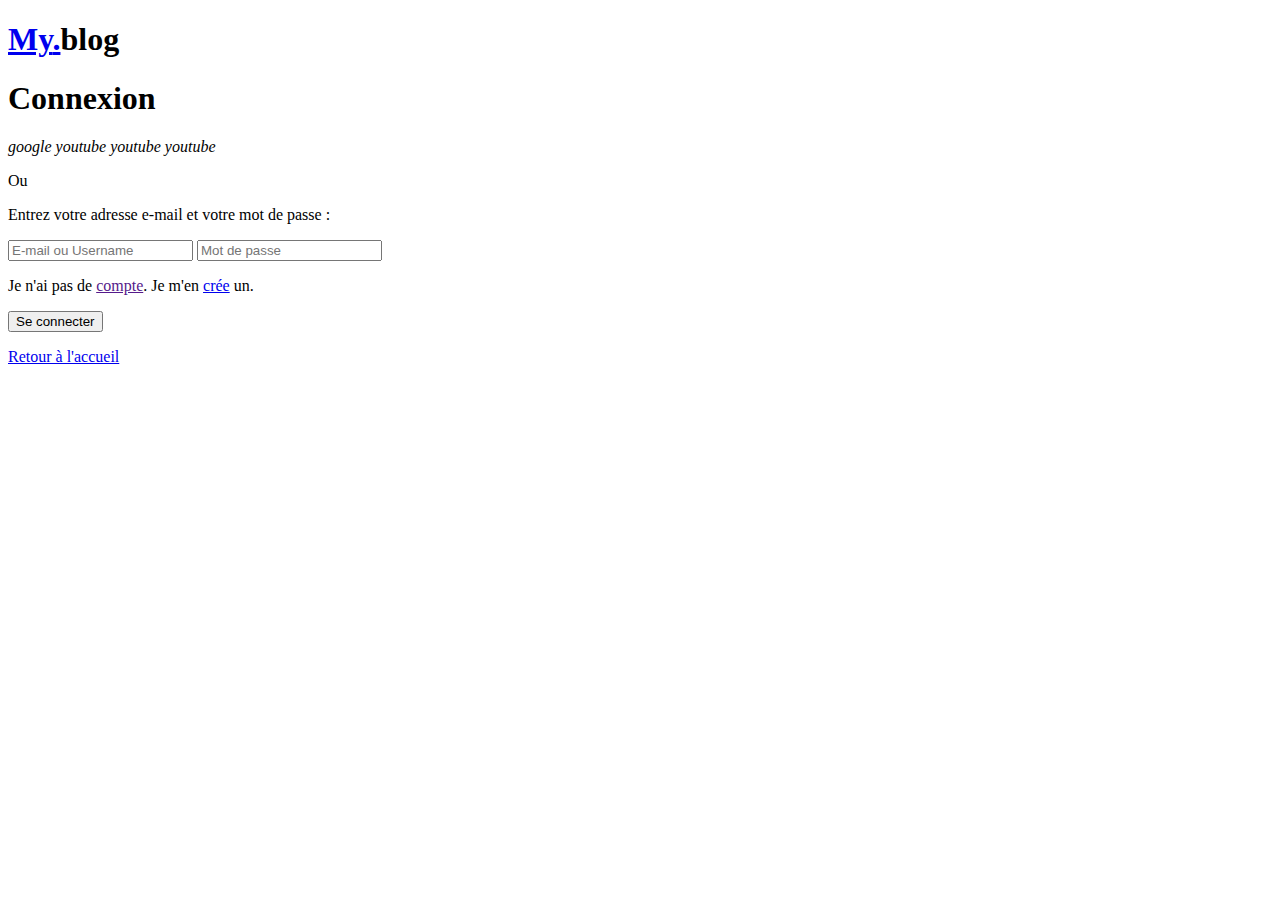
==== src/Pages_Web/connexion.html @ 34b90add "Update connexion.html" ====
<!DOCTYPE html>
<html lang="en">

<head>
    <meta charset="UTF-8">
    <meta http-equiv="X-UA-Compatible" content="IE=edge">
    <meta name="viewport" content="width=device-width, initial-scale=1.0">
    <link rel="stylesheet" href="style.css">
    <link rel="stylesheet" href="css/all.css">
    <title>Page de Connexion</title>
</head>

<body>
    <div class="logo">
        <h1><a href="index.html"><span>My</span><span>.</span></a>blog</h1>
    </div>
    <form>
        <h1>Connexion</h1>

        <div class="reseaux">
            <i class="fa-brands fa-google">google</i>
            <i class="fa-brands fa-youtube">youtube</i>
            <i class="fa-brands fa-facebook">youtube</i>
            <i class="fa-brands fa-twitter">youtube</i>
        </div>
        <p>Ou</p>
        <p>Entrez votre adresse e-mail et votre mot de passe :</p>

        <div class="input">
            <input type="text" id="e-mail" name="e-mail" placeholder="E-mail ou Username">
            <input type="text" id="passeword" name="passeword" placeholder="Mot de passe">
        </div>

        <p>Je n'ai pas de <a href="">compte</a>. Je m'en <a href="inscription.html">crée</a> un.</p>
        <input type="submit" value="Se connecter">


        <p><a href="index.html">Retour à l'accueil</a></p>



    </form>

</body>

</html>
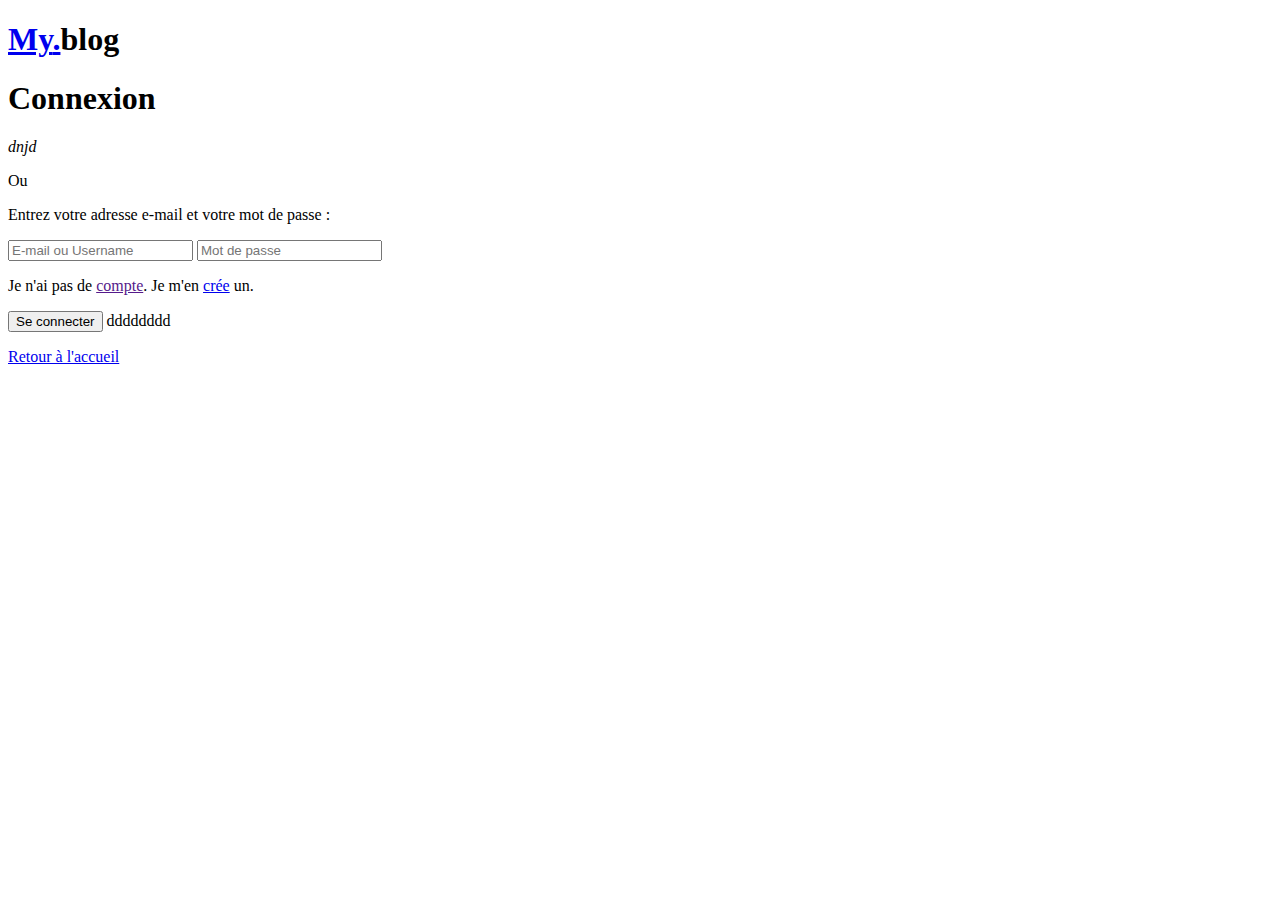
==== commit 16561928: "Update connexion.html" ====
--- a/src/Pages_Web/connexion.html
+++ b/src/Pages_Web/connexion.html
@@ -18,10 +18,10 @@
         <h1>Connexion</h1>
 
         <div class="reseaux">
-            <i class="fa-brands fa-google">google</i>
-            <i class="fa-brands fa-youtube">youtube</i>
-            <i class="fa-brands fa-facebook">youtube</i>
-            <i class="fa-brands fa-twitter">youtube</i>
+            <i class="fa-brands fa-google">dnjd</i>
+            <i class="fa-brands fa-youtube"></i>
+            <i class="fa-brands fa-facebook"></i>
+            <i class="fa-brands fa-twitter"></i>
         </div>
         <p>Ou</p>
         <p>Entrez votre adresse e-mail et votre mot de passe :</p>
@@ -34,7 +34,7 @@
         <p>Je n'ai pas de <a href="">compte</a>. Je m'en <a href="inscription.html">crée</a> un.</p>
         <input type="submit" value="Se connecter">
 
-
+dddddddd
         <p><a href="index.html">Retour à l'accueil</a></p>
 
 
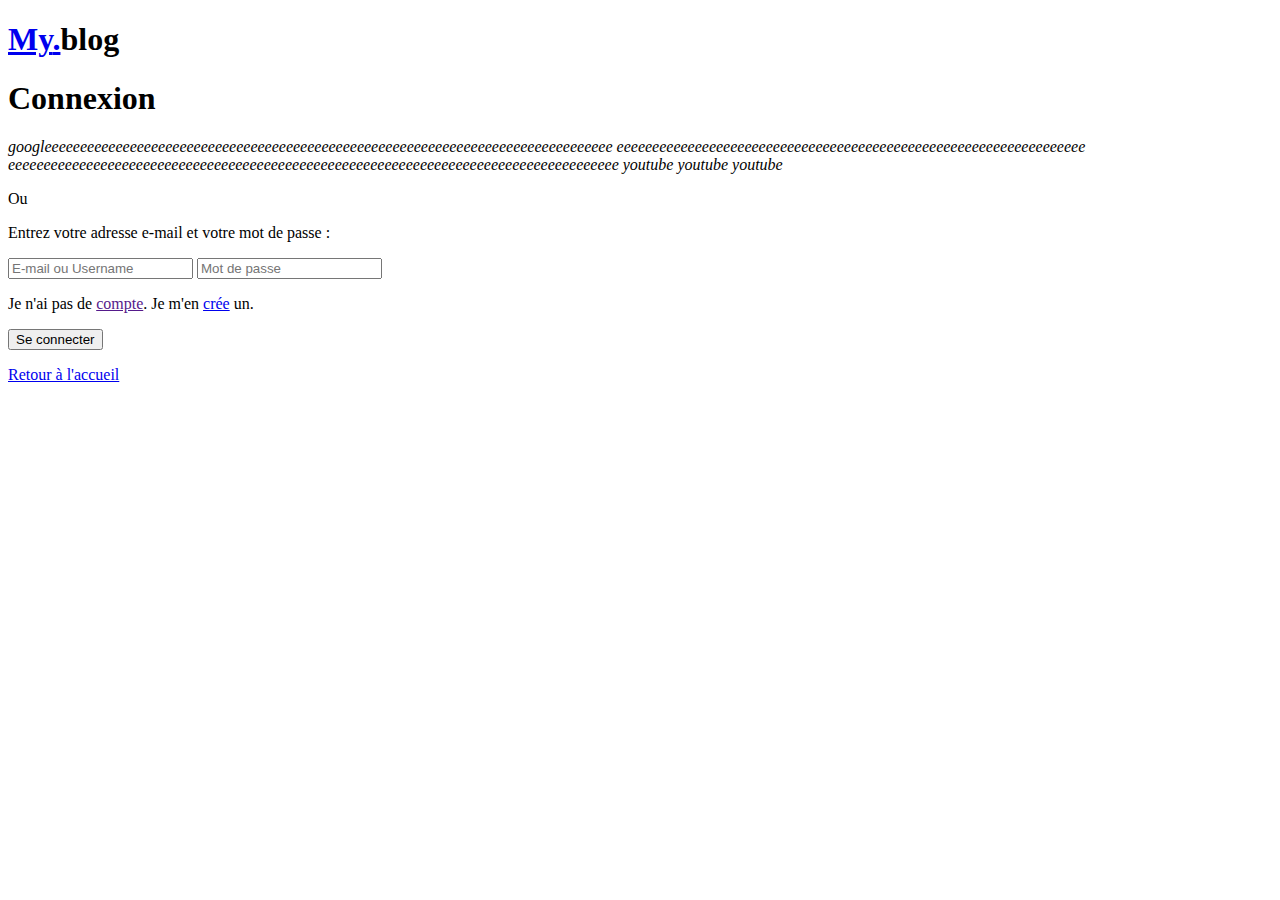
==== commit 966516bc: "Update connexion.html" ====
--- a/src/Pages_Web/connexion.html
+++ b/src/Pages_Web/connexion.html
@@ -18,10 +18,12 @@
         <h1>Connexion</h1>
 
         <div class="reseaux">
-            <i class="fa-brands fa-google">dnjd</i>
-            <i class="fa-brands fa-youtube"></i>
-            <i class="fa-brands fa-facebook"></i>
-            <i class="fa-brands fa-twitter"></i>
+            <i class="fa-brands fa-google">googleeeeeeeeeeeeeeeeeeeeeeeeeeeeeeeeeeeeeeeeeeeeeeeeeeeeeeeeeeeeeeeeeeeeeeeeeeeeeeee
+            eeeeeeeeeeeeeeeeeeeeeeeeeeeeeeeeeeeeeeeeeeeeeeeeeeeeeeeeeeeeeeeeee
+            eeeeeeeeeeeeeeeeeeeeeeeeeeeeeeeeeeeeeeeeeeeeeeeeeeeeeeeeeeeeeeeeeeeeeeeeeeeeeeeeeeeeee</i>
+            <i class="fa-brands fa-youtube">youtube</i>
+            <i class="fa-brands fa-facebook">youtube</i>
+            <i class="fa-brands fa-twitter">youtube</i>
         </div>
         <p>Ou</p>
         <p>Entrez votre adresse e-mail et votre mot de passe :</p>
@@ -34,7 +36,7 @@
         <p>Je n'ai pas de <a href="">compte</a>. Je m'en <a href="inscription.html">crée</a> un.</p>
         <input type="submit" value="Se connecter">
 
-dddddddd
+
         <p><a href="index.html">Retour à l'accueil</a></p>
 
 
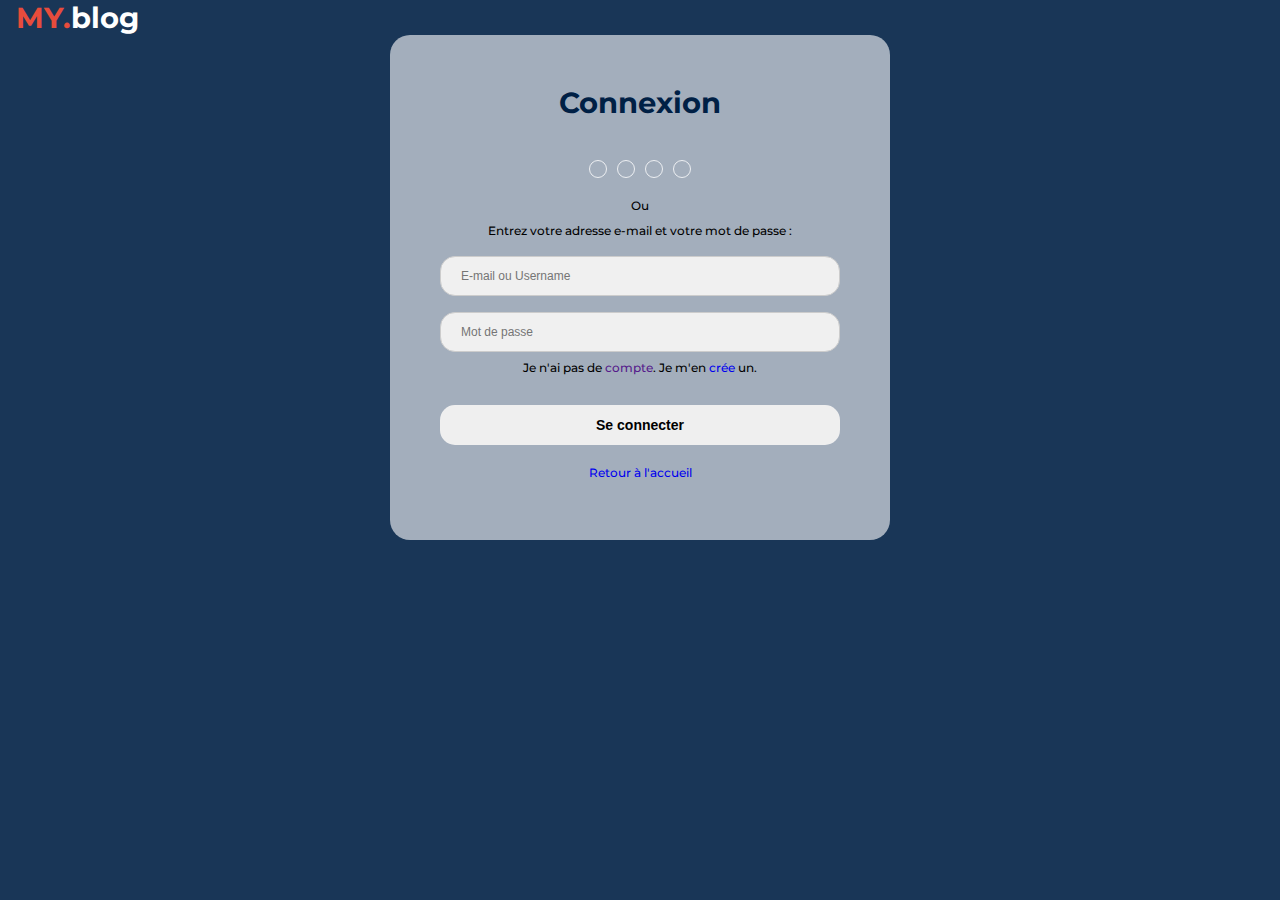
==== commit 92200490: "test 1" ====
--- a/src/Pages_Web/connexion.html
+++ b/src/Pages_Web/connexion.html
@@ -18,12 +18,10 @@
         <h1>Connexion</h1>
 
         <div class="reseaux">
-            <i class="fa-brands fa-google">googleeeeeeeeeeeeeeeeeeeeeeeeeeeeeeeeeeeeeeeeeeeeeeeeeeeeeeeeeeeeeeeeeeeeeeeeeeeeeeee
-            eeeeeeeeeeeeeeeeeeeeeeeeeeeeeeeeeeeeeeeeeeeeeeeeeeeeeeeeeeeeeeeeee
-            eeeeeeeeeeeeeeeeeeeeeeeeeeeeeeeeeeeeeeeeeeeeeeeeeeeeeeeeeeeeeeeeeeeeeeeeeeeeeeeeeeeeee</i>
-            <i class="fa-brands fa-youtube">youtube</i>
-            <i class="fa-brands fa-facebook">youtube</i>
-            <i class="fa-brands fa-twitter">youtube</i>
+            <i class="fa-brands fa-google"></i>
+            <i class="fa-brands fa-youtube"></i>
+            <i class="fa-brands fa-facebook"></i>
+            <i class="fa-brands fa-twitter"></i>
         </div>
         <p>Ou</p>
         <p>Entrez votre adresse e-mail et votre mot de passe :</p>
@@ -45,4 +43,4 @@
 
 </body>
 
-</html>
+</html>--- a/src/Pages_Web/style.css
+++ b/src/Pages_Web/style.css
@@ -0,0 +1,562 @@
+@import url('https://fonts.googleapis.com/css2?family=Montserrat:wght@200;300;400;500;600;700;800;900&display=swap');
+
+* {
+    margin: 0;
+    padding: 0;
+    box-sizing: border-box;
+    list-style: none;
+    text-decoration: none;
+}
+
+body {
+    font-family: 'Montserrat', sans-serif;
+    background-color: rgb(0, 32, 69, 0.9);
+    color: #fff;
+    font-size: 0.9rem;
+}
+
+/* ============================================
+=====================NAVBAR & HEADER==============
+==================================================*/
+
+header nav {
+    padding: 20px 3%;
+    background-color: rgb(0, 32, 69);
+    border: none;
+    /* box-shadow: 0 10px 20px rgba(0, 0, 0, 0.3); */
+    display: flex;
+    flex-wrap: wrap;
+    justify-content: space-between;
+    align-items: center;
+    position: fixed;
+    z-index: 111;
+    width: 100%;
+    top: 0;
+}
+
+header nav span {
+    margin: 0px 3px;
+    color: #E74C3C;
+    text-transform: uppercase;
+    transition: border-bottom 1s;
+}
+
+header nav span:hover {
+    border-bottom: 3px solid #E74C3C;
+}
+
+header nav h1 {
+    margin: 0;
+    font-size: 1.75rem;
+}
+
+/* nav .right {
+    margin-right: 5rem;
+} */
+
+nav .right ul {
+    display: flex;
+    align-items: center;
+}
+
+nav .right .link {
+    margin: 0 2rem;
+    transition: all 300ms ease;
+}
+
+nav .right ul li a {
+    color: #fff;
+    font-size: 15px;
+}
+
+nav .right .link:hover {
+    color: #E74C3C;
+    cursor: pointer;
+    transition: all 300ms ease;
+}
+
+
+nav .right .btn:hover {
+    padding: 5px 10px;
+    font-size: 14px;
+    color: #fff;
+    border: 1px solid #E74C3C;
+    background-color: #E74C3C;
+    border-radius: 15px;
+    transition: all 300ms ease;
+
+}
+
+.user-profil {
+    width: 2.5rem;
+    height: 2.5rem;
+    border-radius: 50%;
+    overflow: hidden;
+}
+
+.menu-user {
+    width: 140px;
+    max-height: 0;
+    opacity: 0;
+    overflow: hidden;
+    position: absolute;
+    top: 100%;
+    right: 2%;
+    z-index: 999;
+    margin-top: 1px;
+    background-color: rgb(0, 32, 69);
+    border-radius: 4px;
+    box-shadow: 0 1rem 2rem rgba(0, 0, 0, 0.3);
+    transition: max-height 0.3s ease-in-out;
+
+}
+
+.menu-user.open-menu {
+    max-height: 140px;
+    opacity: 1;
+    z-index: 999;
+}
+
+
+
+.menu-user ul {
+    display: flex;
+    flex-direction: column;
+}
+
+.menu-user ul li {
+    padding: 18px;
+    border-bottom: 1px solid #fff;
+}
+
+.menu-user ul li a:hover {
+    color: #E74C3C;
+}
+
+.right h5 {
+    margin-left: 0.7rem;
+    opacity: 0.9;
+    background-color: #E74C3C;
+    padding: 0.5rem 0.9rem;
+    border-radius: 15px;
+}
+
+.menu-user .fa {
+    font-size: 1rem;
+    margin-right: 8px;
+    margin-left: 0;
+}
+
+.right .fa-solid {
+    display: none;
+}
+
+/* =====================================================
+============END NAVBAR & HEADER===========================
+=====================================*/
+
+
+.presentation {
+    width: 100%;
+    height: 100vh;
+    padding: 20px 5%;
+    margin: 5rem auto;
+    text-align: center;
+}
+
+
+.presentation .abstract-presentation h1 {
+    font-size: 2.25rem;
+    font-weight: 600;
+    line-height: 40px;
+    margin-bottom: 2rem;
+}
+
+.presentation .btn_create {
+    background-color: #E74C3C;
+    padding: 12px 50px;
+    font-size: 0.9rem;
+    border: none;
+    border-radius: 3px;
+    box-shadow: 0px 8px 15px rgba(0, 0, 0, 0.1);
+    transition: all 0.3s ease;
+    color: #fff;
+}
+
+.presentation .btn_create:hover {
+    background-color: #f75644;
+    color: #fff;
+    transform: translateY(-7px);
+    cursor: pointer;
+}
+
+.presentation .abstract-presentation p {
+    font-size: 13px;
+    font-weight: 300;
+}
+
+.blog-img {
+    position: absolute;
+    bottom: 0;
+    width: 40%;
+    transform: translate(-50%);
+    height: auto;
+}
+
+
+
+
+/* =============================================
+====================CONNEXION & INSCRIPTION===========
+=====================================================*/
+
+.logo {
+    margin-left: 1rem;
+}
+
+.logo span {
+    color: #E74C3C;
+    text-transform: uppercase;
+    transition: border-bottom 1s;
+}
+
+.logo span:hover {
+    border-bottom: 3px solid #E74C3C;
+}
+
+form {
+    width: 500px;
+    margin: auto;
+    margin-bottom: 10px;
+    background-color: rgba(255, 255, 255, 0.6);
+    padding: 50px;
+    border-radius: 20px;
+}
+
+form h1 {
+    text-align: center;
+    font-size: 2em;
+    margin-bottom: 20px;
+    color: rgb(0, 32, 69);
+}
+
+form p,
+label {
+    font-size: 0.75rem;
+    margin-bottom: 10px;
+    font-weight: 500;
+    color: #000;
+    text-align: center;
+
+}
+
+
+.reseaux {
+    display: flex;
+    justify-content: center;
+}
+
+.fa-brands {
+    margin: 20px 5px;
+    border: 1px solid;
+    color: rgba(255, 255, 255, 0.8);
+    padding: 8px;
+    border-radius: 50%;
+}
+
+.fa-brands:hover {
+    color: rgb(0, 32, 69);
+    cursor: pointer;
+    transition: 5ms ease-in;
+
+}
+
+input[type=text],
+input[type=date] {
+    width: 100%;
+    padding: 12px 20px;
+    margin: 8px 0;
+    font-size: 0.75rem;
+    display: inline-block;
+    border: 1px solid #ccc;
+    border-radius: 15px;
+    background-color: #F0F0F0;
+
+}
+
+input[type=submit] {
+    width: 100%;
+    border: none;
+    border-radius: 15px;
+    padding: 12px 20px;
+    font-size: 14px;
+    font-weight: 700;
+    margin: 20px 0;
+}
+
+input[type=submit]:hover {
+    background-color: rgb(0, 32, 69);
+    color: #fff;
+    transition: 5ms ease-in;
+}
+
+
+
+/* ==============================================
+===================BLOGS===============================
+=================================*/
+.search-bar {
+    width: 40%;
+    height: 50px;
+    margin: auto;
+    margin-top: 10px;
+    display: flex;
+    justify-content: center;
+    align-items: center;
+    background-color: rgb(0, 32, 69);
+    box-shadow: 0 10px 20px rgba(0, 0, 0, 0.3);
+    border-radius: 30px;
+    padding: 0 10px;
+
+}
+
+/* .search-bar:hover {
+    width: 400px;
+    transition: 0.8s;
+} */
+
+.search-bar input {
+    background-color: transparent;
+    border: none;
+    outline: none;
+    font-weight: 600;
+    color: #fff;
+
+}
+
+.search-bar a .fa {
+    font-size: 1.15rem;
+    color: #E74C3C;
+}
+
+
+.photo-article img {
+    width: 100%;
+    height: 250px;
+    border: 0.5rem solid #f75644;
+    border-radius: 10px;
+    object-fit: cover;
+    object-position: center;
+    overflow: hidden;
+}
+
+.photo-article {
+    width: 100%;
+}
+
+.article {
+    display: flex;
+    flex-direction: column;
+    border-radius: 10px;
+    /* border: 0.5px solid rgb(10, 62, 121); */
+    /* box-shadow: 0 0.5rem 1.2rem rgb(10, 62, 121); */
+    padding: 0.9rem;
+}
+
+
+.article:hover {
+    box-shadow: 0 0.5rem 1.2rem rgba(0, 0, 0, 0.3);
+    transition: 0.5s ease;
+    cursor: pointer;
+}
+
+
+
+.serie-blog span {
+    width: 50%;
+    font-size: 0.9rem;
+    border: none;
+    border-radius: 10px 0 10px 0;
+    background-color: #ec6253;
+    text-align: center;
+    font-weight: 600;
+    padding: 0.5rem;
+    text-align: center;
+    margin: 0.9rem 0;
+
+}
+
+.serie-blog span:hover {
+    background-color: #f47e71;
+    color: #fff;
+    transform: translateY(-3px);
+    cursor: pointer;
+}
+
+
+
+.serie-blog h3 {
+    font-size: 1rem;
+    font-weight: 700;
+    margin-bottom: 15px;
+}
+
+.serie-blog p {
+    font-size: 0.8rem;
+    line-height: 1.25rem;
+    opacity: 0.7;
+    overflow: hidden;
+}
+
+.user .photo-user img {
+    margin: 1rem 1rem 1rem 0;
+    width: 2.5rem;
+    height: 2.5rem;
+    border-radius: 50%;
+    overflow: hidden;
+}
+
+.serie-blog {
+    display: grid;
+    grid-template-columns: repeat(4, 1fr);
+    gap: 1.5rem;
+    width: 90%;
+    margin: 1.5rem auto;
+}
+
+.user {
+    display: flex;
+    align-items: center;
+    margin-bottom: 0;
+}
+
+
+@media screen and (max-width: 1200px) {
+    .serie-blog {
+        display: grid;
+        grid-template-columns: repeat(3, 1fr);
+        gap: 1rem;
+        width: 90%;
+        margin: 1rem auto;
+    }
+
+}
+
+@media screen and (max-width: 850px) {
+    .serie-blog {
+        display: grid;
+        grid-template-columns: repeat(2, 1fr);
+        gap: 1.5rem 2rem;
+        width: 90%;
+        margin: 1.5rem auto;
+    }
+
+    nav .right ul {
+        display: flex;
+        flex-direction: column-reverse;
+        justify-content: start;
+        position: absolute;
+        top: 0;
+        right: 100%;
+        transition: all 0.7s ease;
+        width: 100%;
+        height: 100vh;
+        background-color: rgba(0, 32, 69, 0.7);
+        backdrop-filter: blur(10px);
+        color: #fff;
+    }
+
+    .serie-blog p {
+        font-size: 0.8rem;
+        line-height: 1.25rem;
+        opacity: 1;
+        overflow: hidden;
+    }
+
+    nav .right ul li {
+        margin: 1.5rem;
+    }
+
+    nav .right ul li a {
+        font-size: 1.15rem;
+    }
+
+    .right .fa-solid {
+        display: flex;
+        font-size: 1.5rem;
+        align-items: center;
+        margin-right: 0.5rem;
+        color: #fff;
+        cursor: pointer;
+    }
+
+    .right .fa-xmark {
+        position: absolute;
+        right: 5%;
+        top: 2%;
+        margin: 0;
+
+    }
+
+}
+
+
+@media screen and (max-width: 600px) {
+    .serie-blog {
+        display: flex;
+        flex-direction: column;
+        width: 90%;
+        margin: 1.5rem auto;
+    }
+
+}
+
+
+
+
+
+
+
+
+
+
+/* ================================================
+=================footer===============================
+=================================*/
+
+footer {
+    background-color: rgb(0, 32, 69);
+    box-shadow: 0 10px 20px rgba(0, 0, 0, 0.3);
+
+}
+
+.container {
+    color: rgba(0, 0, 0, 0.783);
+    text-align: center;
+    padding: 10px;
+
+}
+
+.container h3 {
+    text-transform: uppercase;
+    margin-bottom: 10px;
+    font-weight: 700;
+}
+
+
+.container .socials .fa {
+    font-size: 22px;
+    color: rgba(0, 0, 0, 0.783);
+    margin: 20px;
+    padding: 10px 12px;
+}
+
+.container .socials .fa:hover {
+    box-shadow: 0rem 0.5rem 1rem rgb(145, 132, 132);
+    border-radius: 50%;
+    background-color: #fff;
+    color: black;
+    transition: all 300ms ease;
+    cursor: pointer;
+
+}